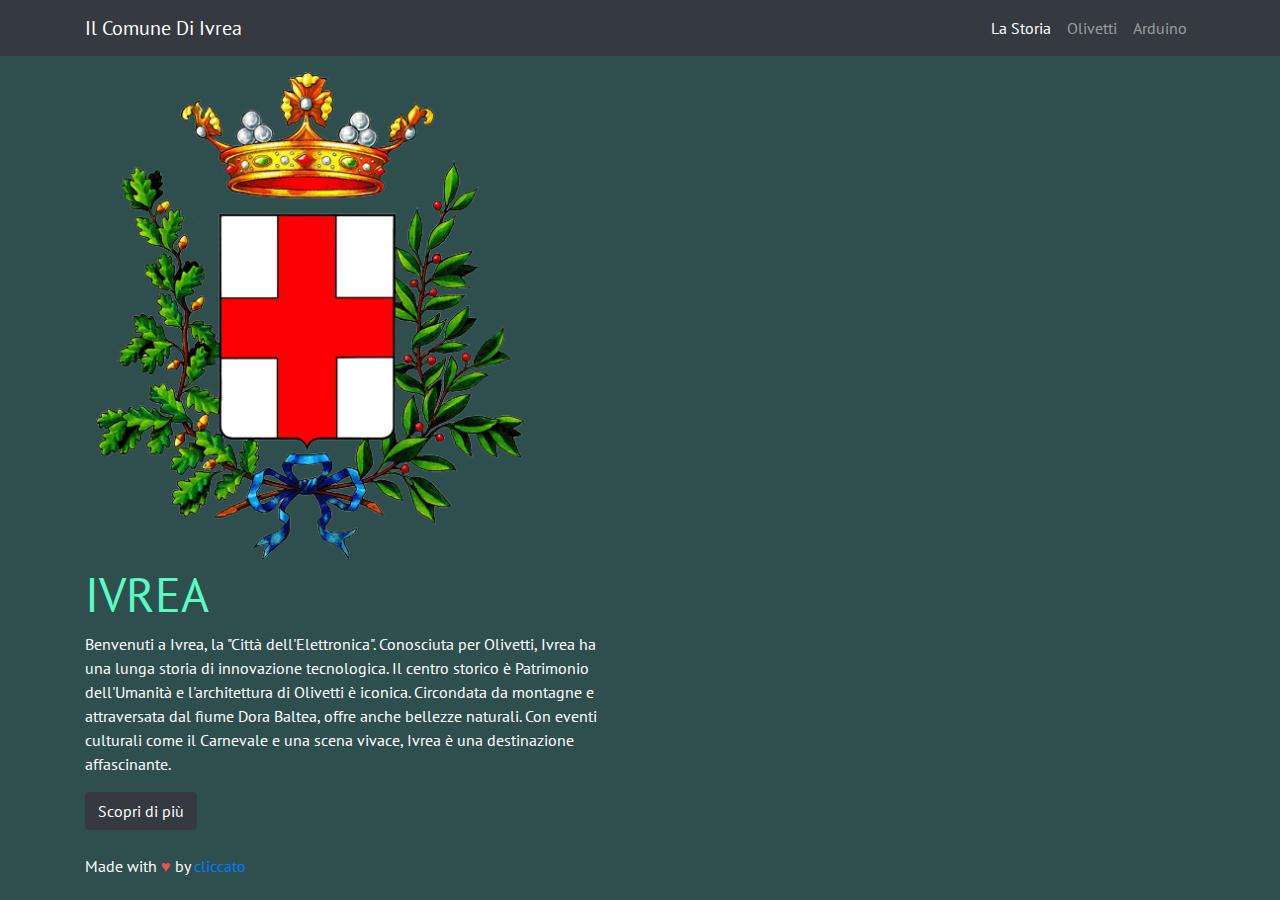
==== index.html @ 137a64b2 "uuu" ====
<!DOCTYPE html>
<html lang="it">
<head>
  <meta charset="UTF-8">
  <meta name="viewport" content="width=device-width, initial-scale=1.0">
  <title>Ivrea e Olivetti</title>
  <link rel="shortcut icon" href="https://w.wiki/6kgh" type="image/png">
  <link href='https://fonts.googleapis.com/css?family=PT Sans' rel='stylesheet'>
  <link rel="stylesheet" href="https://stackpath.bootstrapcdn.com/bootstrap/4.5.0/css/bootstrap.min.css">
  <link rel="stylesheet" href="css/style.css">
</head>
<body>
  <header>
    <nav class="navbar navbar-expand-lg navbar-dark bg-dark fixed-top">
      <div class="container">
        <a class="navbar-brand">Il Comune Di Ivrea</a>
        <button class="navbar-toggler" type="button" data-toggle="collapse" data-target="#navbarNav" aria-controls="navbarNav" aria-expanded="false" aria-label="Toggle navigation">
          <span class="navbar-toggler-icon"></span>
        </button>
        <div class="collapse navbar-collapse" id="navbarNav">
          <ul class="navbar-nav ml-auto">
            <li class="nav-item active">
              <a class="nav-link" href="index.html" target="_top">La Storia</a>
            </li>
            <li class="nav-item">
              <a class="nav-link" href="" target="_top">Olivetti</a>
            </li>
            <li class="nav-item">
              <a class="nav-link" href="" target="_top">Arduino</a>
            </li>
          </ul>
        </div>
      </div>
    </nav>
  </header>

  <section class="hero-section">
    <br><br><br>
    <div class="container">
        <img id="logo" class="img-fluid" src="img/logo.png">
    </div>
    <div class="container">
      <div class="row">
        <div class="col-md-6">
          
          <h1>IVREA</h1>
          <p>Benvenuti a Ivrea, la "Città dell'Elettronica". Conosciuta per Olivetti, Ivrea ha una lunga storia di innovazione tecnologica. Il centro storico è Patrimonio dell'Umanità e l'architettura di Olivetti è iconica. Circondata da montagne e attraversata dal fiume Dora Baltea, offre anche bellezze naturali. Con eventi culturali come il Carnevale e una scena vivace, Ivrea è una destinazione affascinante.</p>
          <button id="show-ivrea-info" class="btn btn-dark" onclick="showIvreaInfo()">Scopri di più</button>

        </div>
      </div>
    </div>
    <br>
    <div id="ivrea-info" class="d-none">
        <div class="container d-flex">
            <div class="row justify-content-center">

              <div class="col-md-12 col-md-6">
                <div class="card bg-transparent border-0">
                  <div class="row no-gutters align-items-center">
                    <div class="col-md-8 order-md-2">
                      <div class="card-body w-100">
                        <h5 class="card-title">Origini storiche: Antiche radici e insediamenti preistorici.</h5>
                        <p class="card-text">Origini storiche: Ivrea ha radici antiche, risalenti all'epoca romana, con evidenze di insediamenti preistorici. Situata nella regione del Piemonte, nel nord-ovest dell'Italia, la città ha attraversato secoli di storia e ha testimoniato l'influenza di diverse dominazioni. Le tracce del suo passato si possono ancora ritrovare nei resti archeologici e nei reperti che rivelano la presenza di popolazioni preistoriche, così come nelle testimonianze dell'epoca romana. L'antichità di Ivrea contribuisce al suo fascino e all'interesse per la sua storia ricca e variegata.</p>
                      </div>
                    </div>
                    <div class="col-md-2">
                      <img src="https://w.wiki/6kio" class="card-img img-fluid rounded rounded-1" alt="Ivrea Romana">
                    </div>
                  </div>
                </div>
              </div>

              <div class="col-md-12 col-md-6">
                <div class="card bg-transparent border-0">
                  <div class="row no-gutters align-items-center">
                    <div class="col-md-8 order-md-2">
                      <div class="card-body w-100">
                        <h5 class="card-title">Epoca medievale: Fortezza e sviluppo urbano.</h5>
                        <p class="card-text">Durante l'epoca medievale, Ivrea conobbe un periodo di grande importanza. La città si sviluppò intorno alla sua imponente fortezza, che divenne un simbolo di potere e dominio. L'architettura medievale, con le sue mura imponenti e le torri difensive, testimonia la ricchezza e l'influenza di Ivrea in quel periodo. L'espansione urbana portò anche all'arrivo di nuove attività commerciali e artigianali, contribuendo così alla crescita economica della città. La presenza di numerosi monumenti e edifici storici risalenti al periodo medievale rende Ivrea un luogo affascinante per gli amanti della storia e dell'architettura.</p>
                      </div>
                    </div>
                    <div class="col-md-2">
                      <img src="https://w.wiki/6kjC" class="card-img img-fluid rounded rounded-1" alt="Castello Ivrea">
                    </div>
                  </div>
                </div>
              </div>

              <div class="col-md-12 col-md-6">
                <div class="card bg-transparent border-0">
                  <div class="row no-gutters align-items-center">
                    <div class="col-md-8 order-md-2">
                      <div class="card-body w-100">
                        <h5 class="card-title">Rinascimento e Barocco: Arte e cultura.</h5>
                        <p class="card-text">Durante il Rinascimento e il periodo Barocco, Ivrea visse un'epoca di fervente attività artistica e culturale. Numerosi artisti e architetti contribuirono alla creazione di opere d'arte e all'abbellimento della città. L'arte rinascimentale e barocca si manifesta attraverso gli affreschi, le sculture e le decorazioni presenti nelle chiese e negli edifici storici di Ivrea. Questo periodo di prosperità culturale ha lasciato un'impronta indelebile sulla città, rendendola un luogo di grande interesse per gli appassionati di arte e storia.</p>
                      </div>
                    </div>
                    <div class="col-md-2">
                      <img src="https://w.wiki/6kjJ" class="card-img img-fluid rounded rounded-1" alt="Arte Ivrea">
                    </div>
                  </div>
                </div>
              </div>

              <div class="col-md-12 col-md-6">
                <div class="card bg-transparent border-0">
                  <div class="row no-gutters align-items-center">
                    <div class="col-md-8 order-md-2">
                      <div class="card-body w-100">
                        <h5 class="card-title">Età moderna: Industrializzazione e trasformazione.</h5>
                        <p class="card-text">Nell'età moderna, Ivrea sperimentò un'importante trasformazione grazie all'industrializzazione. La città divenne un centro manifatturiero e sede di importanti industrie, tra cui la celebre Olivetti. L'arrivo dell'industria portò un notevole sviluppo economico e sociale, ma anche cambiamenti nella struttura urbana. Nuove fabbriche, abitazioni per i lavoratori e infrastrutture vennero realizzate per soddisfare le esigenze della crescente popolazione industriale. L'impatto dell'età moderna è ancora evidente nella morfologia urbana di Ivrea e nel suo patrimonio industriale.</p>
                      </div>
                    </div>
                    <div class="col-md-2">
                      <img src="https://w.wiki/6kjK" class="card-img img-fluid rounded rounded-1" alt="Palazzo Olivetti">
                    </div>
                  </div>
                </div>
              </div>

              <div class="col-md-12 col-md-6">
                <div class="card bg-transparent border-0">
                  <div class="row no-gutters align-items-center">
                    <div class="col-md-8 order-md-2">
                      <div class="card-body w-100">
                        <h5 class="card-title">XX secolo: Le sfide del progresso e la guerra.</h5>
                        <p class="card-text">Nel XX secolo, Ivrea affrontò molte sfide e cambiamenti significativi. La città fu coinvolta nelle due guerre mondiali, subendo danni e perdite umane. Tuttavia, durante il dopoguerra, Ivrea si riprese e conobbe un periodo di rapido sviluppo economico. L'industria e l'innovazione tecnologica continuarono a giocare un ruolo importante nella crescita della città. Ivrea divenne anche un laboratorio per l'urbanistica e l'architettura, con progetti di case popolari e di nuovi quartieri. Il XX secolo segnò un periodo di cambiamento sociale, politico ed economico per Ivrea.</p>
                      </div>
                    </div>
                    <div class="col-md-2">
                      <img src="https://w.wiki/6kjS" class="card-img img-fluid rounded rounded-1" alt="Ivrea XX Secolo">
                    </div>
                  </div>
                </div>
              </div>

              <div class="col-md-12 col-md-6">
                <div class="card bg-transparent border-0">
                  <div class="row no-gutters align-items-center">
                    <div class="col-md-8 order-md-2">
                      <div class="card-body w-100">
                        <h5 class="card-title">Il presente: Una città dinamica e culturale.</h5>
                        <p class="card-text">Oggi, Ivrea è una città dinamica e culturale, che conserva il suo patrimonio storico e industriale. Il centro storico affascina i visitatori con le sue strade medievali, le piazze pittoresche e gli edifici storici restaurati. La città ospita anche importanti eventi culturali e manifestazioni, tra cui il famoso Carnevale di Ivrea, riconosciuto come Patrimonio dell'Umanità dall'UNESCO. Inoltre, Ivrea è diventata un importante polo tecnologico e creativo, con la presenza di aziende innovative e di istituti di ricerca. La combinazione tra tradizione e innovazione fa di Ivrea una destinazione unica e affascinante.</p>
                      </div>
                    </div>
                    <div class="col-md-2">
                      <img src="https://w.wiki/6kjT" class="card-img img-fluid rounded rounded-1" alt="Ivrea Moderna">
                    </div>
                  </div>
                </div>
              </div>
            </div>
        </div>               
    </div>
  </section>

  <footer>
    <div class="container">
      <p>Made with <span style="color: #e25555;">&hearts;</span> by <a href="https://github.com/cliccato">cliccato</a></p>
    </div>
  </footer>

  <script src="https://stackpath.bootstrapcdn.com/bootstrap/4.5.0/js/bootstrap.min.js"></script>
  <script src="js/script.js"></script>
</body>
</html>
---- css/style.css ----
body {
    background-color: #2F4F4F;
    font-family: 'PT Sans', bold;
}

p {
    color: #FFFFFF;
    font-weight: 100%;
}

h1 {
    color: #5afac5;
    font-size: 300%;
}

.card-title {
    color: #5afac5;
    font-size: 100%;
}

.card-body {
    font-size: 100%;
}

.card-text {
    font-size: 100%;
}

#logo {
    width: 40%;
    height: 40%;
}
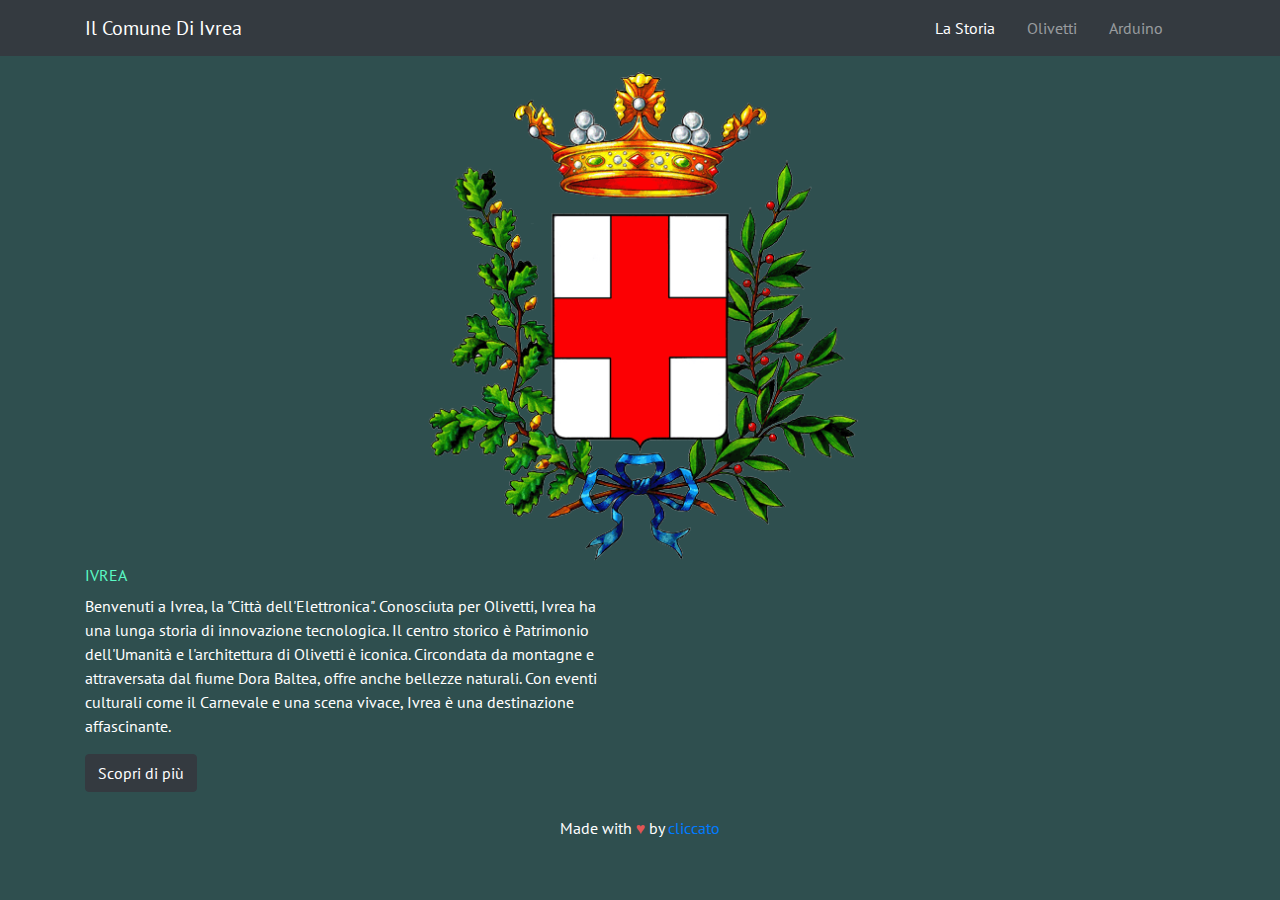
==== commit 432fb40e: "fixed bugs" ====
--- a/index.html
+++ b/index.html
@@ -7,6 +7,7 @@
   <link rel="shortcut icon" href="https://w.wiki/6kgh" type="image/png">
   <link href='https://fonts.googleapis.com/css?family=PT Sans' rel='stylesheet'>
   <link rel="stylesheet" href="https://stackpath.bootstrapcdn.com/bootstrap/4.5.0/css/bootstrap.min.css">
+  <script src="https://ajax.googleapis.com/ajax/libs/jquery/3.5.1/jquery.min.js"></script>
   <link rel="stylesheet" href="css/style.css">
 </head>
 <body>
@@ -14,19 +15,16 @@
     <nav class="navbar navbar-expand-lg navbar-dark bg-dark fixed-top">
       <div class="container">
         <a class="navbar-brand">Il Comune Di Ivrea</a>
-        <button class="navbar-toggler" type="button" data-toggle="collapse" data-target="#navbarNav" aria-controls="navbarNav" aria-expanded="false" aria-label="Toggle navigation">
-          <span class="navbar-toggler-icon"></span>
-        </button>
-        <div class="collapse navbar-collapse" id="navbarNav">
-          <ul class="navbar-nav ml-auto">
+        <div id="navbarNav">
+          <ul class="navbar-nav flex-row ml-auto mr-2">
             <li class="nav-item active">
-              <a class="nav-link" href="index.html" target="_top">La Storia</a>
+              <a class="nav-link mr-3" href="index.html" target="_top">La Storia</a>
             </li>
             <li class="nav-item">
-              <a class="nav-link" href="" target="_top">Olivetti</a>
+              <a class="nav-link mr-3" href="" target="_top">Olivetti</a>
             </li>
             <li class="nav-item">
-              <a class="nav-link" href="" target="_top">Arduino</a>
+              <a class="nav-link mr-3" href="" target="_top">Arduino</a>
             </li>
           </ul>
         </div>
@@ -36,17 +34,16 @@
 
   <section class="hero-section">
     <br><br><br>
-    <div class="container">
+    <div class="container d-flex justify-content-center align-items-center">
         <img id="logo" class="img-fluid" src="img/logo.png">
     </div>
-    <div class="container">
+    <div class="container d-flex justify-content-center align-items-center">
       <div class="row">
         <div class="col-md-6">
           
-          <h1>IVREA</h1>
+          <h1 id="title">IVREA</h1>
           <p>Benvenuti a Ivrea, la "Città dell'Elettronica". Conosciuta per Olivetti, Ivrea ha una lunga storia di innovazione tecnologica. Il centro storico è Patrimonio dell'Umanità e l'architettura di Olivetti è iconica. Circondata da montagne e attraversata dal fiume Dora Baltea, offre anche bellezze naturali. Con eventi culturali come il Carnevale e una scena vivace, Ivrea è una destinazione affascinante.</p>
           <button id="show-ivrea-info" class="btn btn-dark" onclick="showIvreaInfo()">Scopri di più</button>
-
         </div>
       </div>
     </div>
@@ -156,7 +153,7 @@
   </section>
 
   <footer>
-    <div class="container">
+    <div class="container d-flex justify-content-center align-items-center">
       <p>Made with <span style="color: #e25555;">&hearts;</span> by <a href="https://github.com/cliccato">cliccato</a></p>
     </div>
   </footer>
--- a/css/style.css
+++ b/css/style.css
@@ -29,4 +29,13 @@
 #logo {
     width: 40%;
     height: 40%;
+}
+
+.card-img {
+    width: 140%;
+    height: 140%;
+}
+
+#title {
+    font-size: 100%;
 }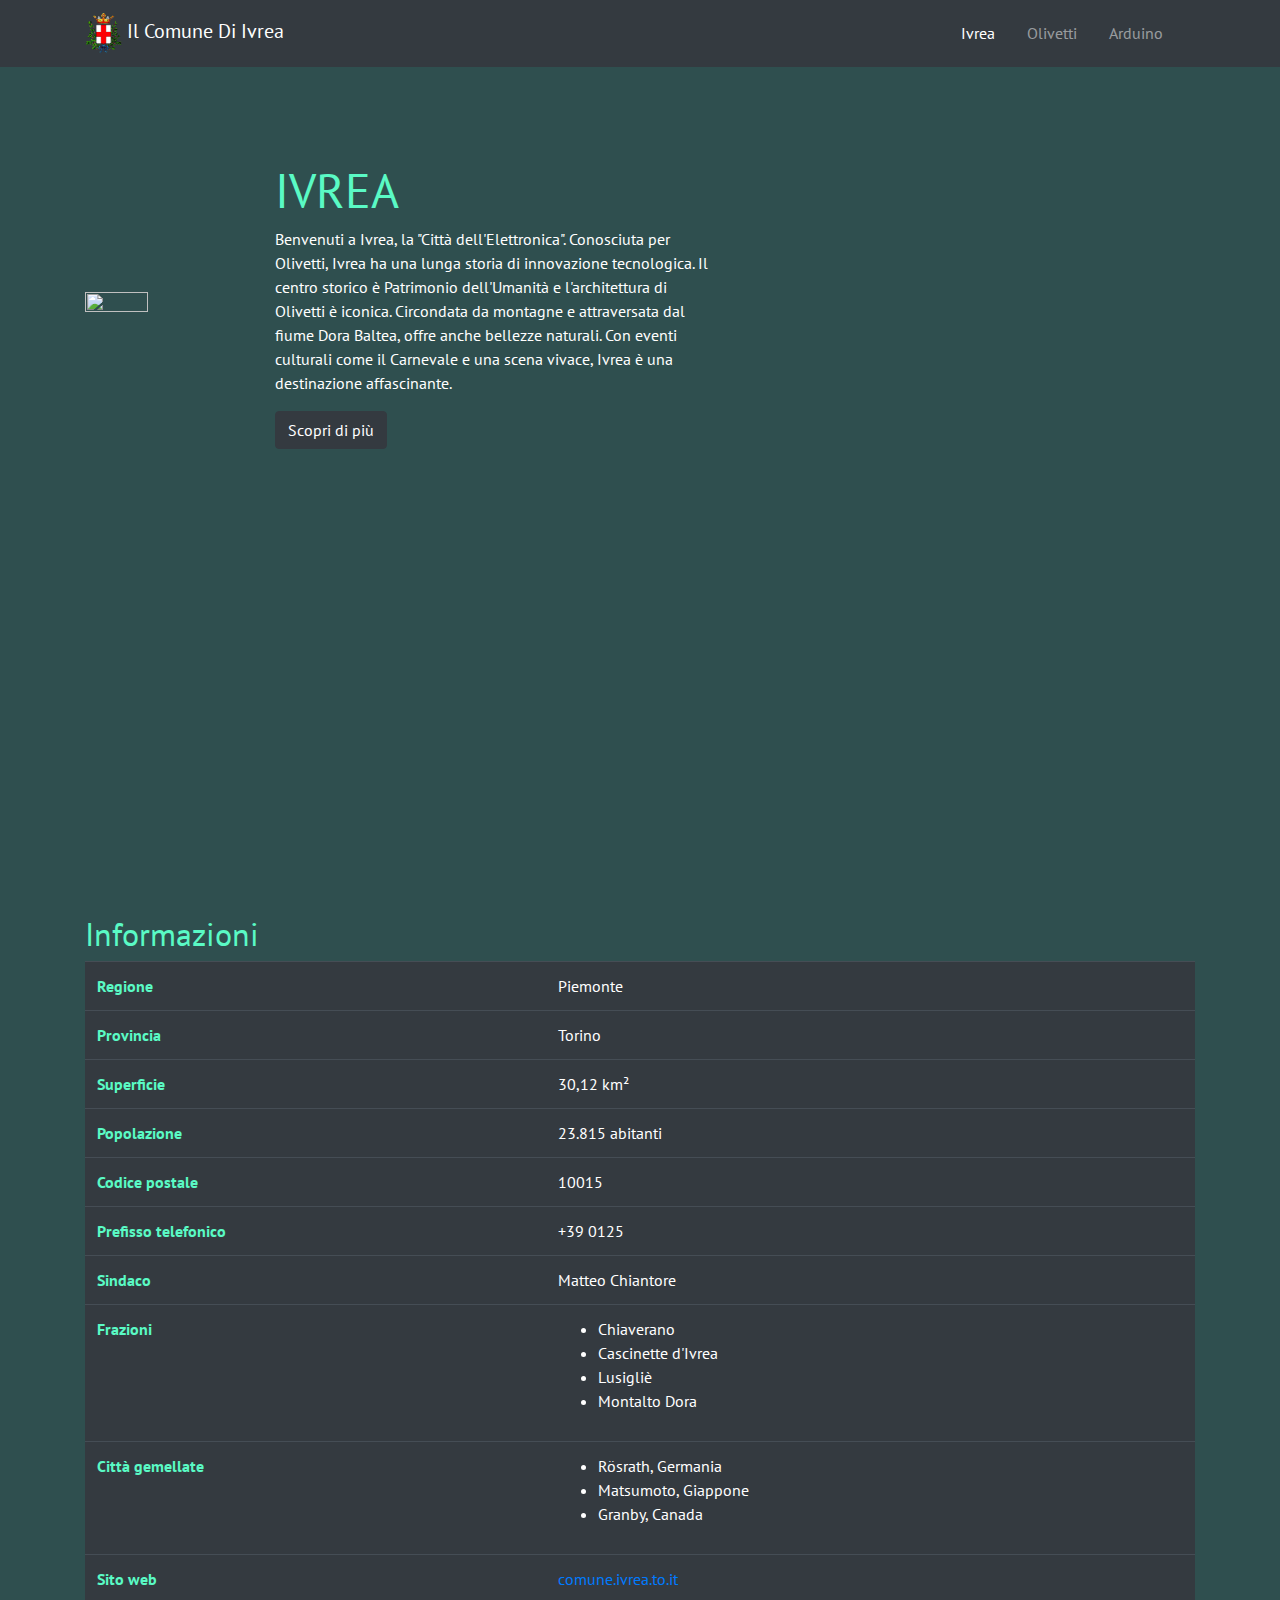
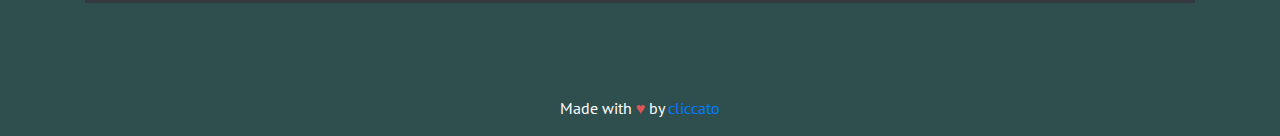
==== commit 1ade5f58: "finished Ivrea page" ====
--- a/index.html
+++ b/index.html
@@ -3,7 +3,7 @@
 <head>
   <meta charset="UTF-8">
   <meta name="viewport" content="width=device-width, initial-scale=1.0">
-  <title>Ivrea e Olivetti</title>
+  <title>Ivrea</title>
   <link rel="shortcut icon" href="https://w.wiki/6kgh" type="image/png">
   <link href='https://fonts.googleapis.com/css?family=PT Sans' rel='stylesheet'>
   <link rel="stylesheet" href="https://stackpath.bootstrapcdn.com/bootstrap/4.5.0/css/bootstrap.min.css">
@@ -14,17 +14,19 @@
   <header>
     <nav class="navbar navbar-expand-lg navbar-dark bg-dark fixed-top">
       <div class="container">
-        <a class="navbar-brand">Il Comune Di Ivrea</a>
+        <a class="navbar-brand">
+          <img id="mini-logo" class="img-fluid" src="img/logo.png">
+        Il Comune Di Ivrea</a>
         <div id="navbarNav">
           <ul class="navbar-nav flex-row ml-auto mr-2">
             <li class="nav-item active">
-              <a class="nav-link mr-3" href="index.html" target="_top">La Storia</a>
+              <a class="nav-link mr-3" href="index.html" target="_top">Ivrea</a>
             </li>
             <li class="nav-item">
-              <a class="nav-link mr-3" href="" target="_top">Olivetti</a>
+              <a class="nav-link mr-3" href="olivetti.html" target="_top">Olivetti</a>
             </li>
             <li class="nav-item">
-              <a class="nav-link mr-3" href="" target="_top">Arduino</a>
+              <a class="nav-link mr-3" href="arduino.html" target="_top">Arduino</a>
             </li>
           </ul>
         </div>
@@ -35,12 +37,9 @@
   <section class="hero-section">
     <br><br><br>
     <div class="container d-flex justify-content-center align-items-center">
-        <img id="logo" class="img-fluid" src="img/logo.png">
-    </div>
-    <div class="container d-flex justify-content-center align-items-center">
-      <div class="row">
+        <img id="logo" class="img-fluid" src="https://w.wiki/6kxt">
+      <div class="row ml-3">
         <div class="col-md-6">
-          
           <h1 id="title">IVREA</h1>
           <p>Benvenuti a Ivrea, la "Città dell'Elettronica". Conosciuta per Olivetti, Ivrea ha una lunga storia di innovazione tecnologica. Il centro storico è Patrimonio dell'Umanità e l'architettura di Olivetti è iconica. Circondata da montagne e attraversata dal fiume Dora Baltea, offre anche bellezze naturali. Con eventi culturali come il Carnevale e una scena vivace, Ivrea è una destinazione affascinante.</p>
           <button id="show-ivrea-info" class="btn btn-dark" onclick="showIvreaInfo()">Scopri di più</button>
@@ -152,6 +151,71 @@
     </div>
   </section>
 
+  <section class="portfolio-section">
+    <div class="container">
+      <iframe src="https://www.google.com/maps/embed?pb=!1m18!1m12!1m3!1d44780.3355896179!2d7.848799741434526!3d45.45427109461!2m3!1f0!2f0!3f0!3m2!1i1024!2i768!4f13.1!3m3!1m2!1s0x47888497d6f3c5fd%3A0xc301c069e463cb58!2s10015%20Ivrea%2C%20Metropolitan%20City%20of%20Turin!5e0!3m2!1sen!2sit!4v1685123926795!5m2!1sen!2sit" allowfullscreen="" loading="lazy" referrerpolicy="no-referrer-when-downgrade" id="citymap"></iframe>
+      <br><br>
+      <h4>Informazioni</h4>
+      <table class="table table-dark">
+        <tbody>
+          <tr>
+            <th scope="row">Regione</th>
+            <td>Piemonte</td>
+          </tr>
+          <tr>
+            <th scope="row">Provincia</th>
+            <td>Torino</td>
+          </tr>
+          <tr>
+            <th scope="row">Superficie</th>
+            <td>30,12 km²</td>
+          </tr>
+          <tr>
+            <th scope="row">Popolazione</th>
+            <td>23.815 abitanti</td>
+          </tr>
+          <tr>
+            <th scope="row">Codice postale</th>
+            <td>10015</td>
+          </tr>
+          <tr>
+            <th scope="row">Prefisso telefonico</th>
+            <td>+39 0125</td>
+          </tr>
+          <tr>
+            <th scope="row">Sindaco</th>
+            <td>Matteo Chiantore</td>
+          </tr>
+          <tr>
+            <th scope="row">Frazioni</th>
+            <td>
+              <ul>
+                <li>Chiaverano</li>
+                <li>Cascinette d'Ivrea</li>
+                <li>Lusigliè</li>
+                <li>Montalto Dora</li>
+              </ul>
+            </td>
+          </tr>
+          <tr>
+            <th scope="row">Città gemellate</th>
+            <td>
+              <ul>
+                <li>Rösrath, Germania</li>
+                <li>Matsumoto, Giappone</li>
+                <li>Granby, Canada</li>
+              </ul>
+            </td>
+          </tr>
+          <tr>
+            <th scope="row">Sito web</th>
+            <td><a href="https://www.comune.ivrea.to.it">comune.ivrea.to.it</a></td>
+          </tr>
+        </tbody>
+      </table>   
+    </div> 
+  </section>
+
   <footer>
     <div class="container d-flex justify-content-center align-items-center">
       <p>Made with <span style="color: #e25555;">&hearts;</span> by <a href="https://github.com/cliccato">cliccato</a></p>
--- a/css/style.css
+++ b/css/style.css
@@ -10,12 +10,17 @@
 
 h1 {
     color: #5afac5;
-    font-size: 300%;
+    font-size: 400%;
+}
+
+h4 {
+    color: #5afac5;
+    font-size: 200%;
 }
 
 .card-title {
     color: #5afac5;
-    font-size: 100%;
+    font-size: 150%;
 }
 
 .card-body {
@@ -31,11 +36,71 @@
     height: 40%;
 }
 
+#mini-logo {
+    width: 6%;
+    height: 6%;
+}
+
 .card-img {
     width: 140%;
     height: 140%;
+    border-radius: 100%;
 }
 
 #title {
+    font-size: 300%;
+}
+
+::-webkit-scrollbar {
+    width: 10px;
+}
+
+::-webkit-scrollbar-track {
+    background: #2F4F4F;
+}
+
+::-webkit-scrollbar-thumb {
+    background: #343a40;
+}
+
+::-webkit-scrollbar-thumb:hover {
+    background: #343a40;
+}
+
+.navbar {
+    size: 100%;
+}
+
+.hero-section {
+    padding-top: 7%;
+}
+
+#ivrea-info {
+    padding-top: 7%;
+}
+
+.portfolio-section {
+    padding-top: 7%;
+    padding-bottom: 3%;
+}
+
+footer {
+    padding-top: 3%;
+}
+
+#citymap {
+    border:0;
+    width: 100%;
+    height: 300px;
+    size: 100%;
+    margin-bottom: 2%;
+}
+
+th {
+    color: #5afac5;
+    font-size: 100%;
+}
+
+td {
     font-size: 100%;
 }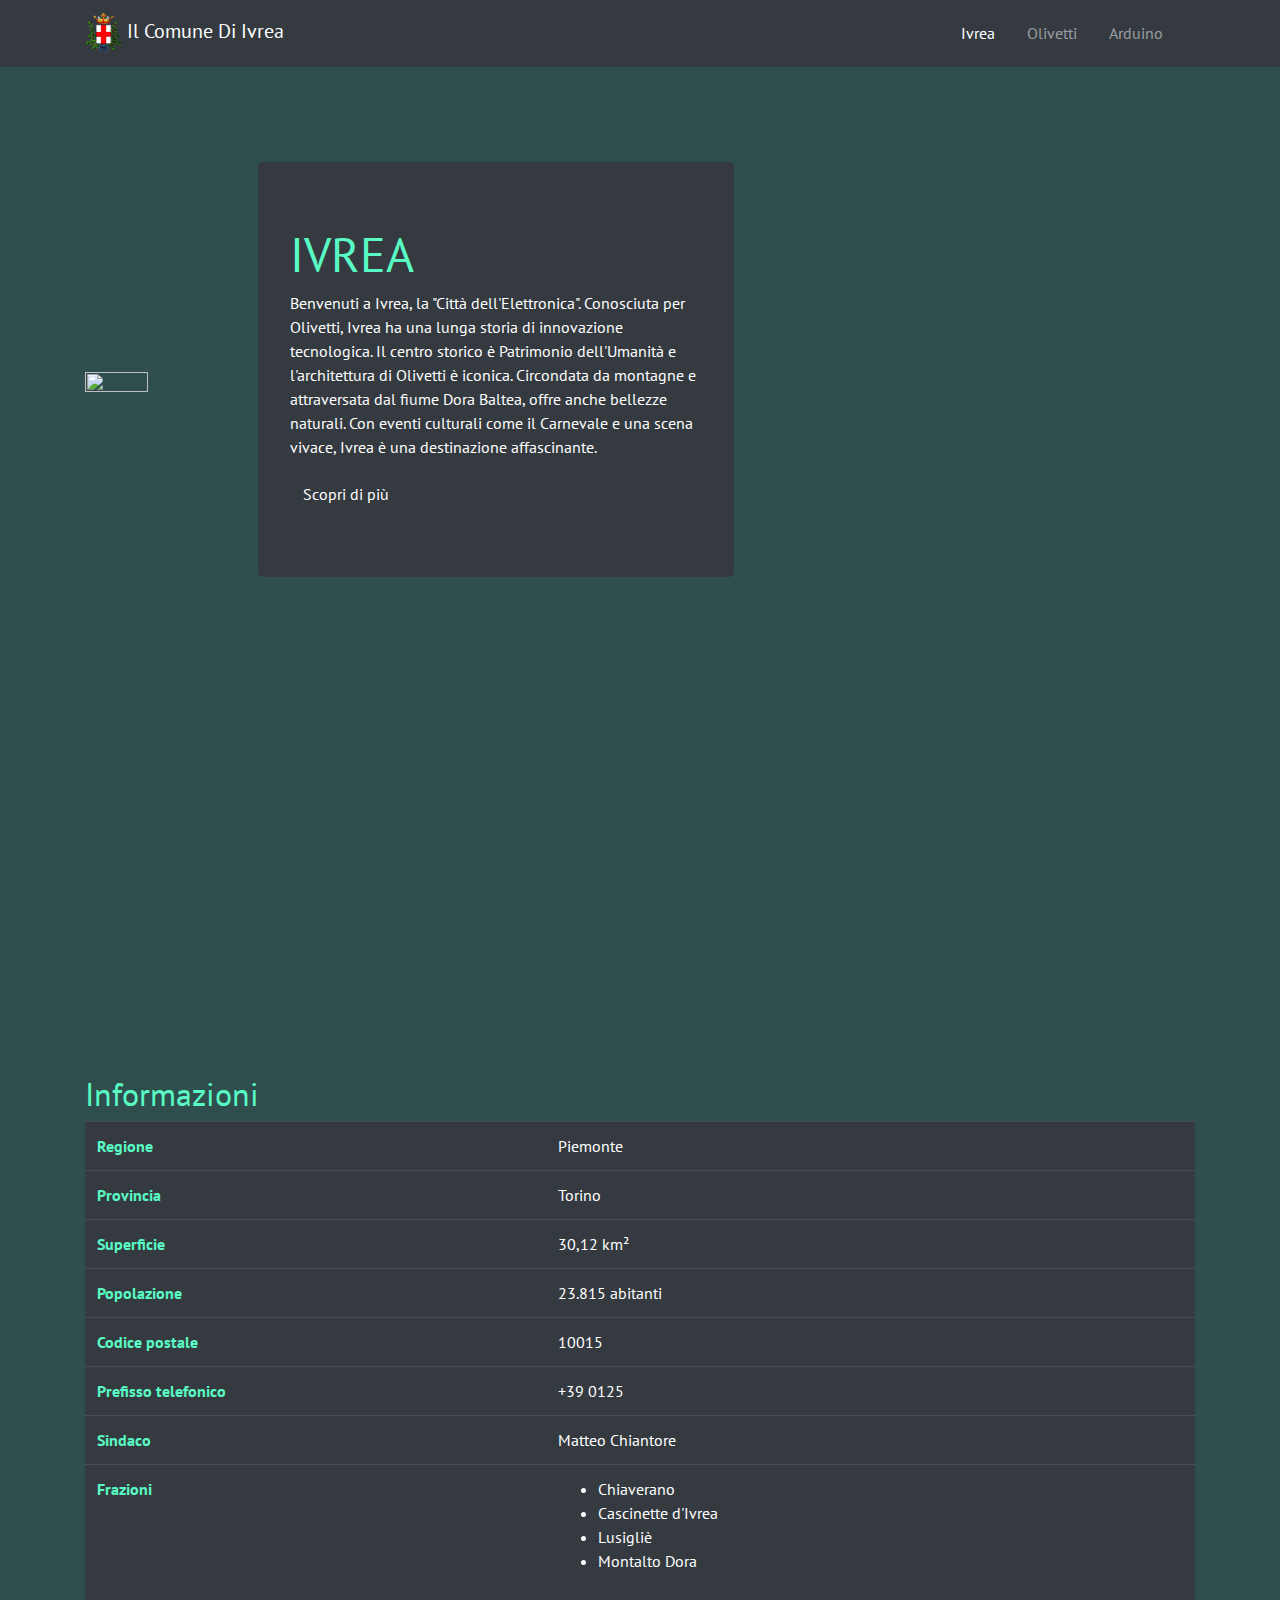
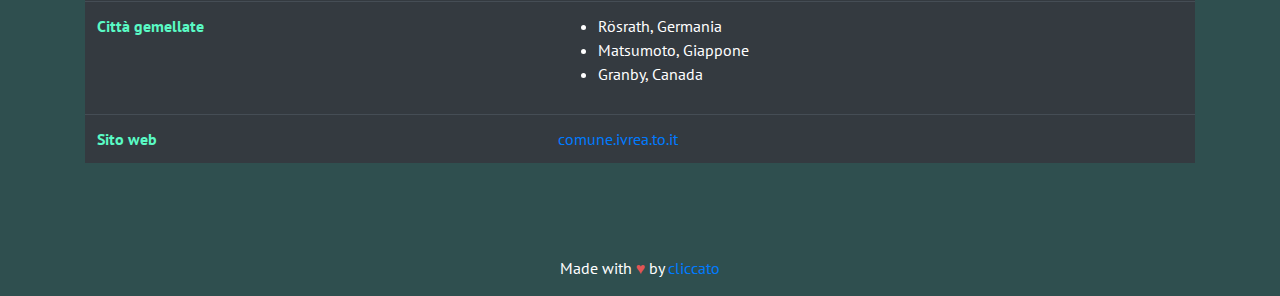
==== commit c5de595f: "updated ivrea page + init olivetti page" ====
--- a/index.html
+++ b/index.html
@@ -15,7 +15,7 @@
     <nav class="navbar navbar-expand-lg navbar-dark bg-dark fixed-top">
       <div class="container">
         <a class="navbar-brand">
-          <img id="mini-logo" class="img-fluid" src="img/logo.png">
+          <img id="mini-logo" class="img-fluid" src="img/logo-ivrea.png">
         Il Comune Di Ivrea</a>
         <div id="navbarNav">
           <ul class="navbar-nav flex-row ml-auto mr-2">
@@ -39,7 +39,7 @@
     <div class="container d-flex justify-content-center align-items-center">
         <img id="logo" class="img-fluid" src="https://w.wiki/6kxt">
       <div class="row ml-3">
-        <div class="col-md-6">
+        <div class="col-md-6 jumbotron">
           <h1 id="title">IVREA</h1>
           <p>Benvenuti a Ivrea, la "Città dell'Elettronica". Conosciuta per Olivetti, Ivrea ha una lunga storia di innovazione tecnologica. Il centro storico è Patrimonio dell'Umanità e l'architettura di Olivetti è iconica. Circondata da montagne e attraversata dal fiume Dora Baltea, offre anche bellezze naturali. Con eventi culturali come il Carnevale e una scena vivace, Ivrea è una destinazione affascinante.</p>
           <button id="show-ivrea-info" class="btn btn-dark" onclick="showIvreaInfo()">Scopri di più</button>
--- a/css/style.css
+++ b/css/style.css
@@ -6,34 +6,41 @@
 p {
     color: #FFFFFF;
     font-weight: 100%;
+    size: 100%;
 }
 
 h1 {
     color: #5afac5;
     font-size: 400%;
+    size: 100%;
 }
 
 h4 {
     color: #5afac5;
     font-size: 200%;
+    size: 100%;
 }
 
 .card-title {
     color: #5afac5;
     font-size: 150%;
+    size: 100%;
 }
 
 .card-body {
     font-size: 100%;
+    size: 100%;
 }
 
 .card-text {
     font-size: 100%;
+    size: 100%;
 }
 
 #logo {
     width: 40%;
     height: 40%;
+    size: 100%;
 }
 
 #mini-logo {
@@ -49,6 +56,7 @@
 
 #title {
     font-size: 300%;
+    size: 100%;
 }
 
 ::-webkit-scrollbar {
@@ -103,4 +111,28 @@
 
 td {
     font-size: 100%;
+}
+
+.vr {
+    color: #343a40;
+    size: 100%;
+}
+
+.jumbotron {
+    background-color: #343a40;
+    color: #fff;
+}
+
+#show-ivrea-info:hover {
+    background-color: #343a40;
+}
+
+.carousel-inner {
+    width: 500px;
+    height: 250px;
+    size: 1005;
+}
+
+.carousel-caption {
+    color: #FFFFFF;
 }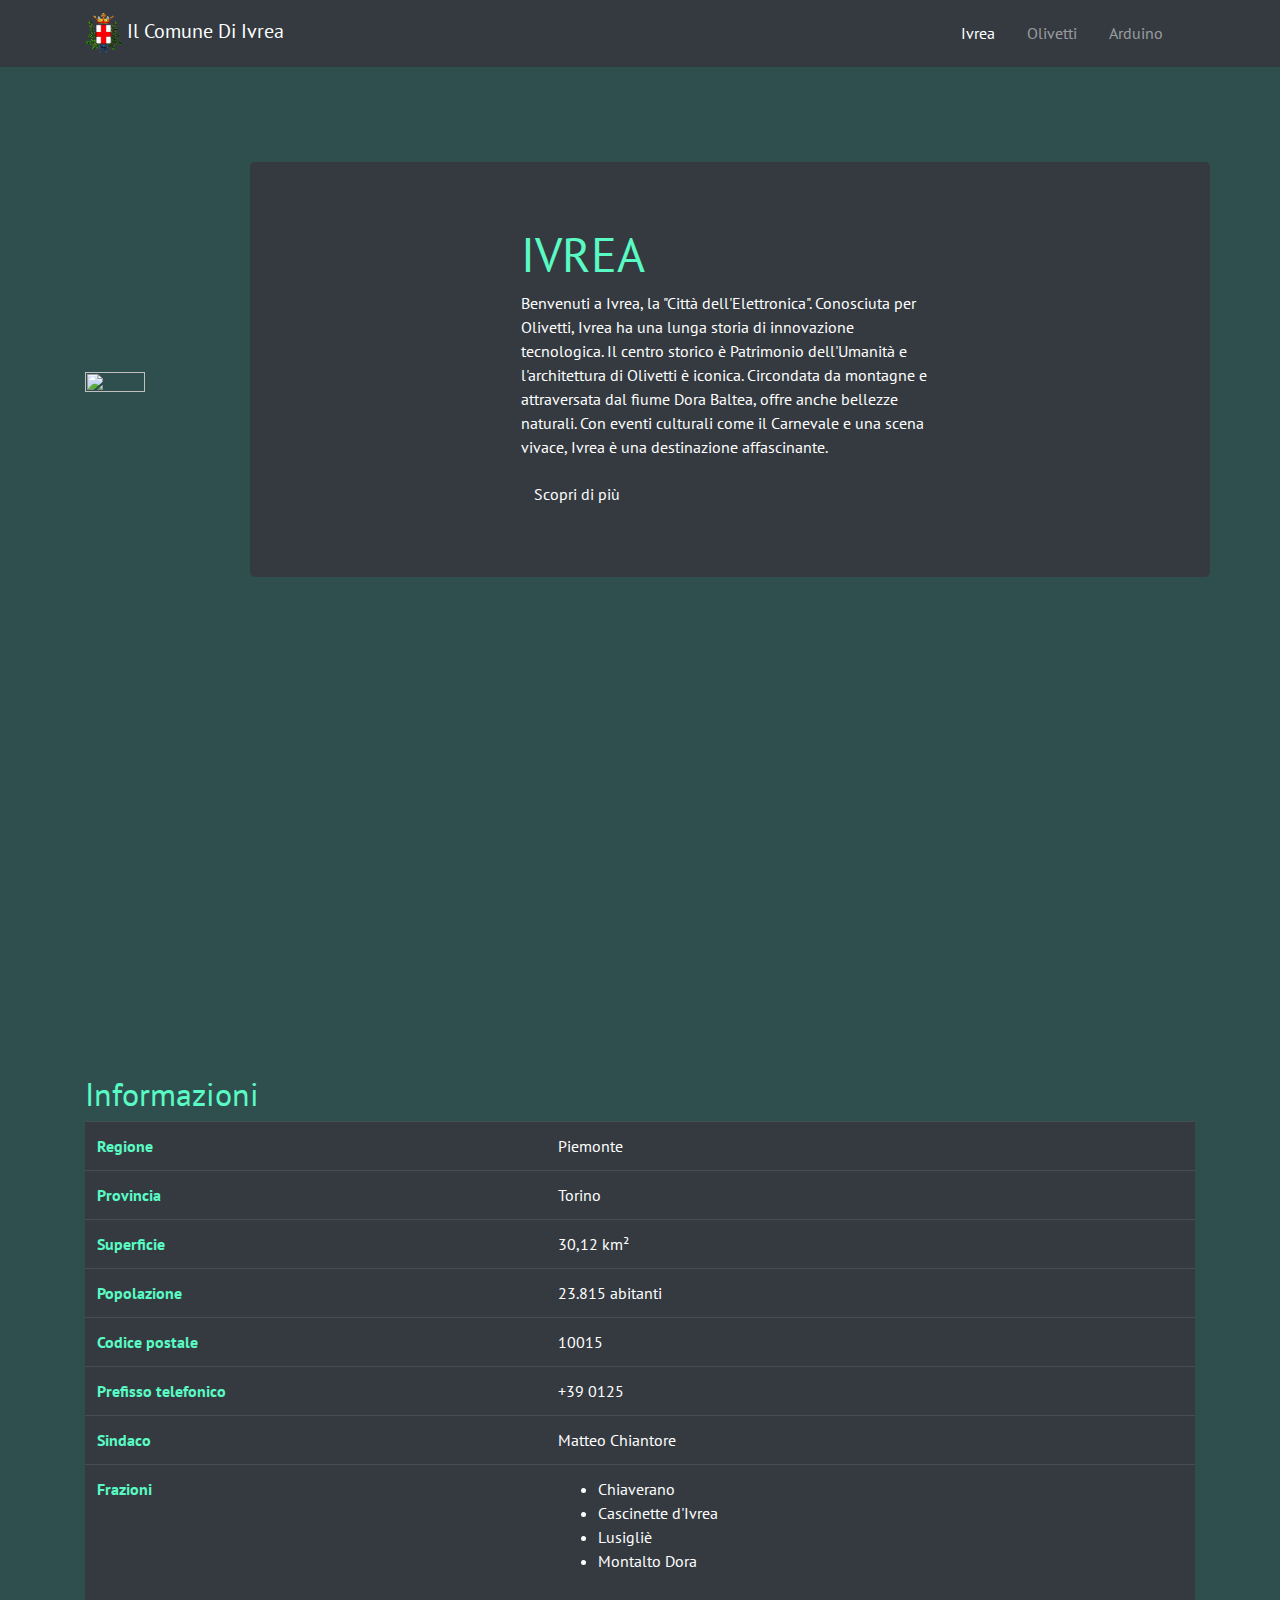
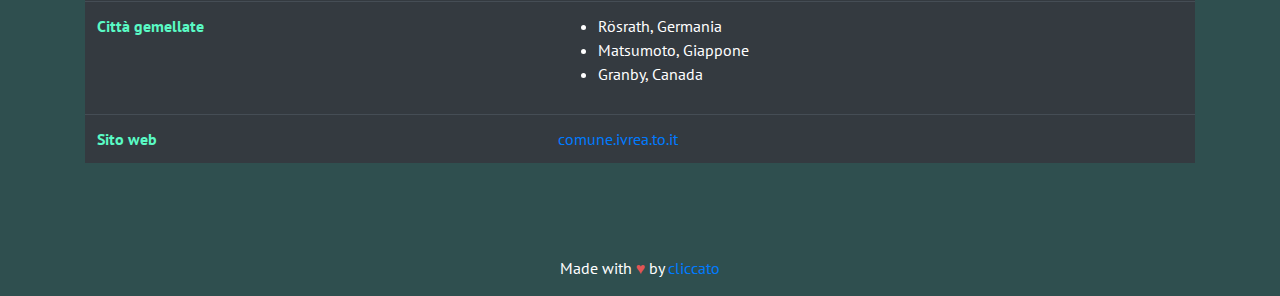
==== commit 54af1816: "finished olivetti page" ====
--- a/index.html
+++ b/index.html
@@ -37,9 +37,9 @@
   <section class="hero-section">
     <br><br><br>
     <div class="container d-flex justify-content-center align-items-center">
-        <img id="logo" class="img-fluid" src="https://w.wiki/6kxt">
-      <div class="row ml-3">
-        <div class="col-md-6 jumbotron">
+        <img id="logo" class="img-fluid d-flex" src="https://w.wiki/6kxt">
+      <div class="row ml-3 jumbotron d-flex justify-content-center align-items-center">
+        <div class="col-md-6">
           <h1 id="title">IVREA</h1>
           <p>Benvenuti a Ivrea, la "Città dell'Elettronica". Conosciuta per Olivetti, Ivrea ha una lunga storia di innovazione tecnologica. Il centro storico è Patrimonio dell'Umanità e l'architettura di Olivetti è iconica. Circondata da montagne e attraversata dal fiume Dora Baltea, offre anche bellezze naturali. Con eventi culturali come il Carnevale e una scena vivace, Ivrea è una destinazione affascinante.</p>
           <button id="show-ivrea-info" class="btn btn-dark" onclick="showIvreaInfo()">Scopri di più</button>
--- a/css/style.css
+++ b/css/style.css
@@ -125,14 +125,4 @@
 
 #show-ivrea-info:hover {
     background-color: #343a40;
-}
-
-.carousel-inner {
-    width: 500px;
-    height: 250px;
-    size: 1005;
-}
-
-.carousel-caption {
-    color: #FFFFFF;
 }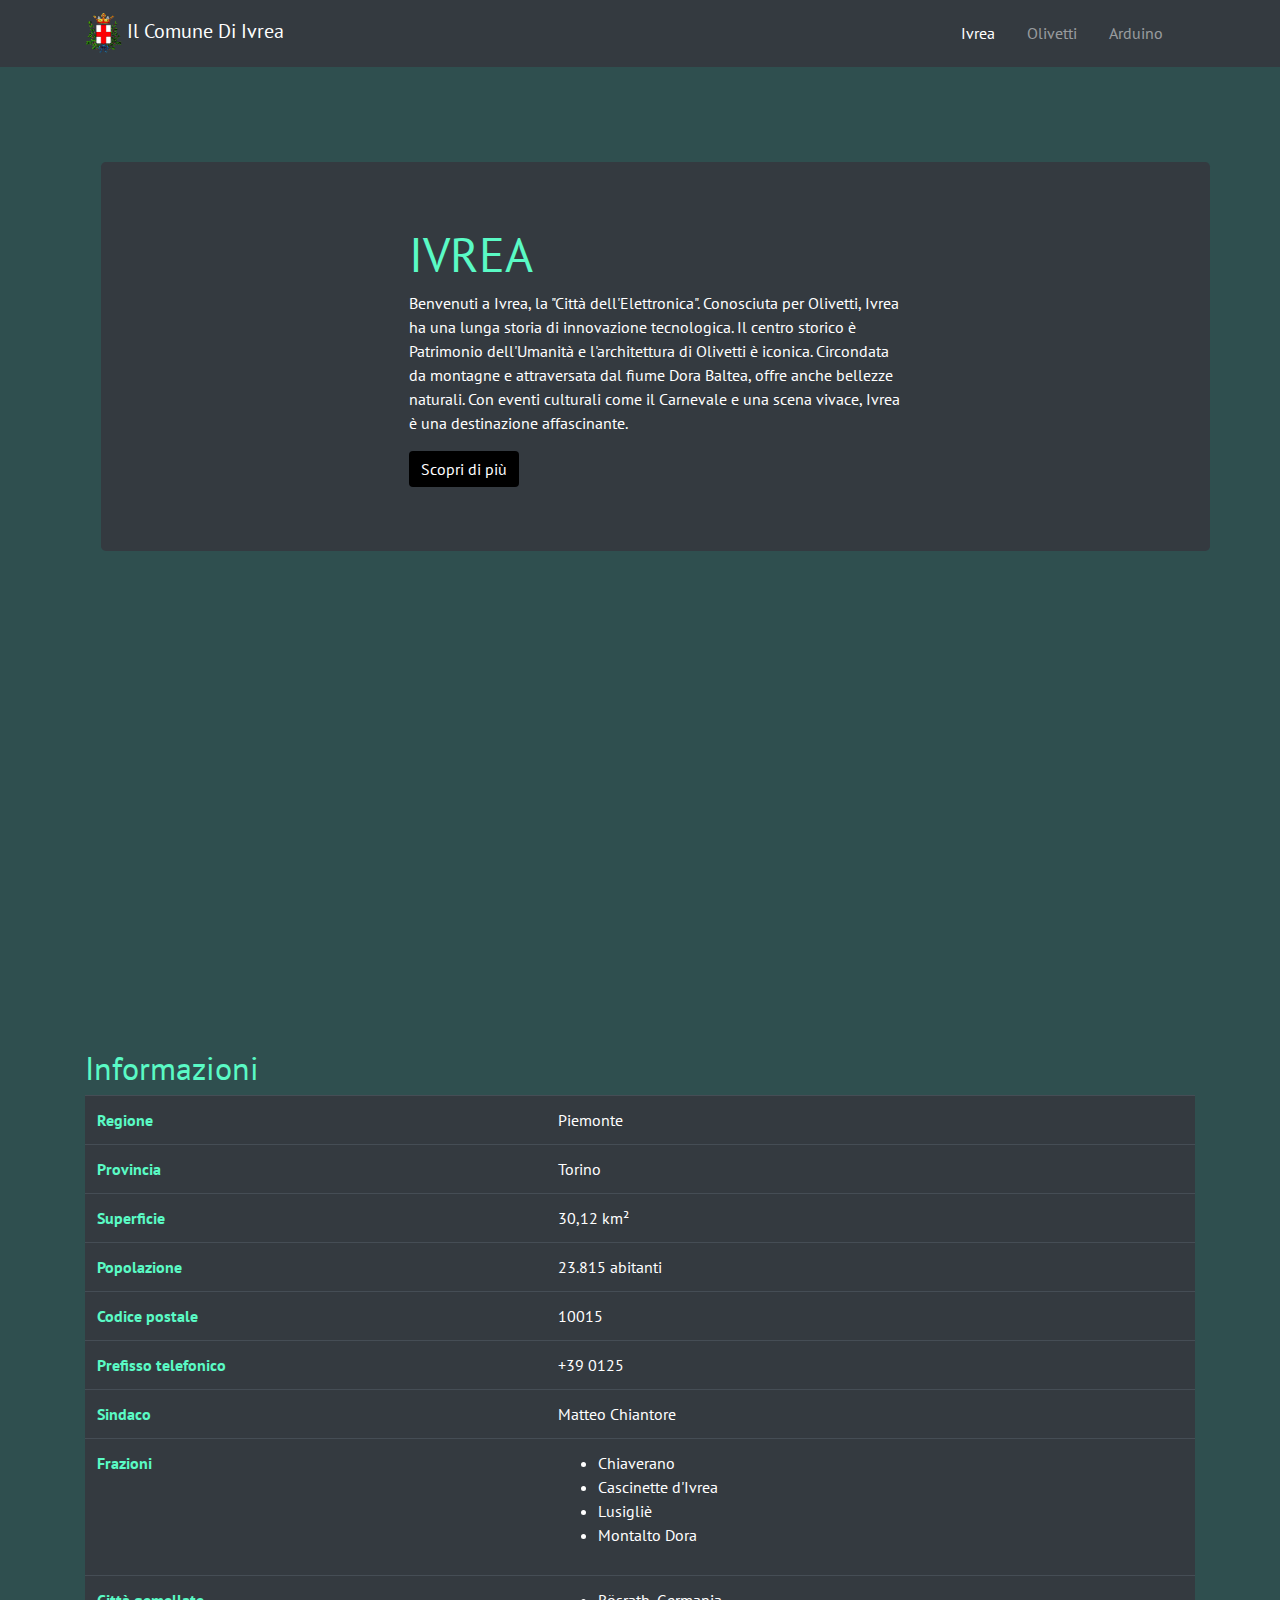
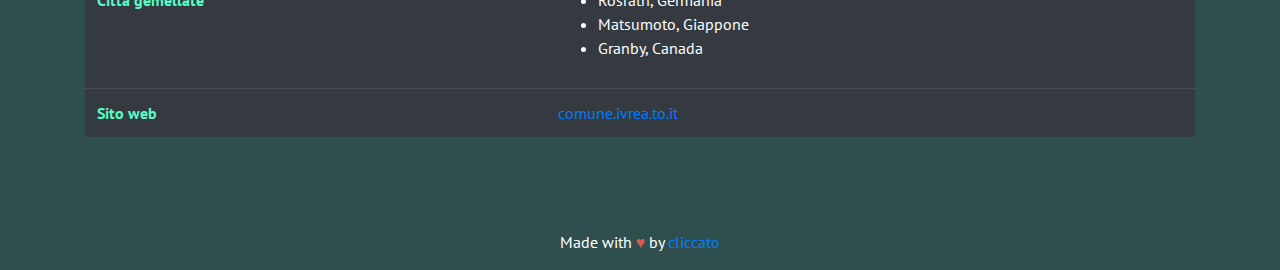
==== commit d1bb410a: "fixed arduino page" ====
--- a/index.html
+++ b/index.html
@@ -37,12 +37,11 @@
   <section class="hero-section">
     <br><br><br>
     <div class="container d-flex justify-content-center align-items-center">
-        <img id="logo" class="img-fluid d-flex" src="https://w.wiki/6kxt">
       <div class="row ml-3 jumbotron d-flex justify-content-center align-items-center">
         <div class="col-md-6">
           <h1 id="title">IVREA</h1>
           <p>Benvenuti a Ivrea, la "Città dell'Elettronica". Conosciuta per Olivetti, Ivrea ha una lunga storia di innovazione tecnologica. Il centro storico è Patrimonio dell'Umanità e l'architettura di Olivetti è iconica. Circondata da montagne e attraversata dal fiume Dora Baltea, offre anche bellezze naturali. Con eventi culturali come il Carnevale e una scena vivace, Ivrea è una destinazione affascinante.</p>
-          <button id="show-ivrea-info" class="btn btn-dark" onclick="showIvreaInfo()">Scopri di più</button>
+          <button id="show-ivrea-info" class="btn btn-dark animate-button" onclick="showIvreaInfo()">Scopri di più</button>
         </div>
       </div>
     </div>
--- a/css/style.css
+++ b/css/style.css
@@ -123,6 +123,53 @@
     color: #fff;
 }
 
+.animate-button {
+    animation: wiggle 2s linear infinite;
+}
+
+@keyframes wiggle {
+    0%, 7% {
+      transform: rotateZ(0);
+    }
+    15% {
+      transform: rotateZ(-15deg);
+    }
+    20% {
+      transform: rotateZ(10deg);
+    }
+    25% {
+      transform: rotateZ(-10deg);
+    }
+    30% {
+      transform: rotateZ(6deg);
+    }
+    35% {
+      transform: rotateZ(-4deg);
+    }
+    40%, 100% {
+      transform: rotateZ(0);
+    }
+}
+
+#show-ivrea-info {
+    background-color: black;
+    border: none;
+}
+
 #show-ivrea-info:hover {
     background-color: #343a40;
+    border: none;
+}
+
+.card {
+    transition: transform 0.3s;
+}
+
+.card:hover {
+    transform: scale(1.1);
+}
+
+#typing-text {
+    size: 100%;
+    padding-top: 75px;
 }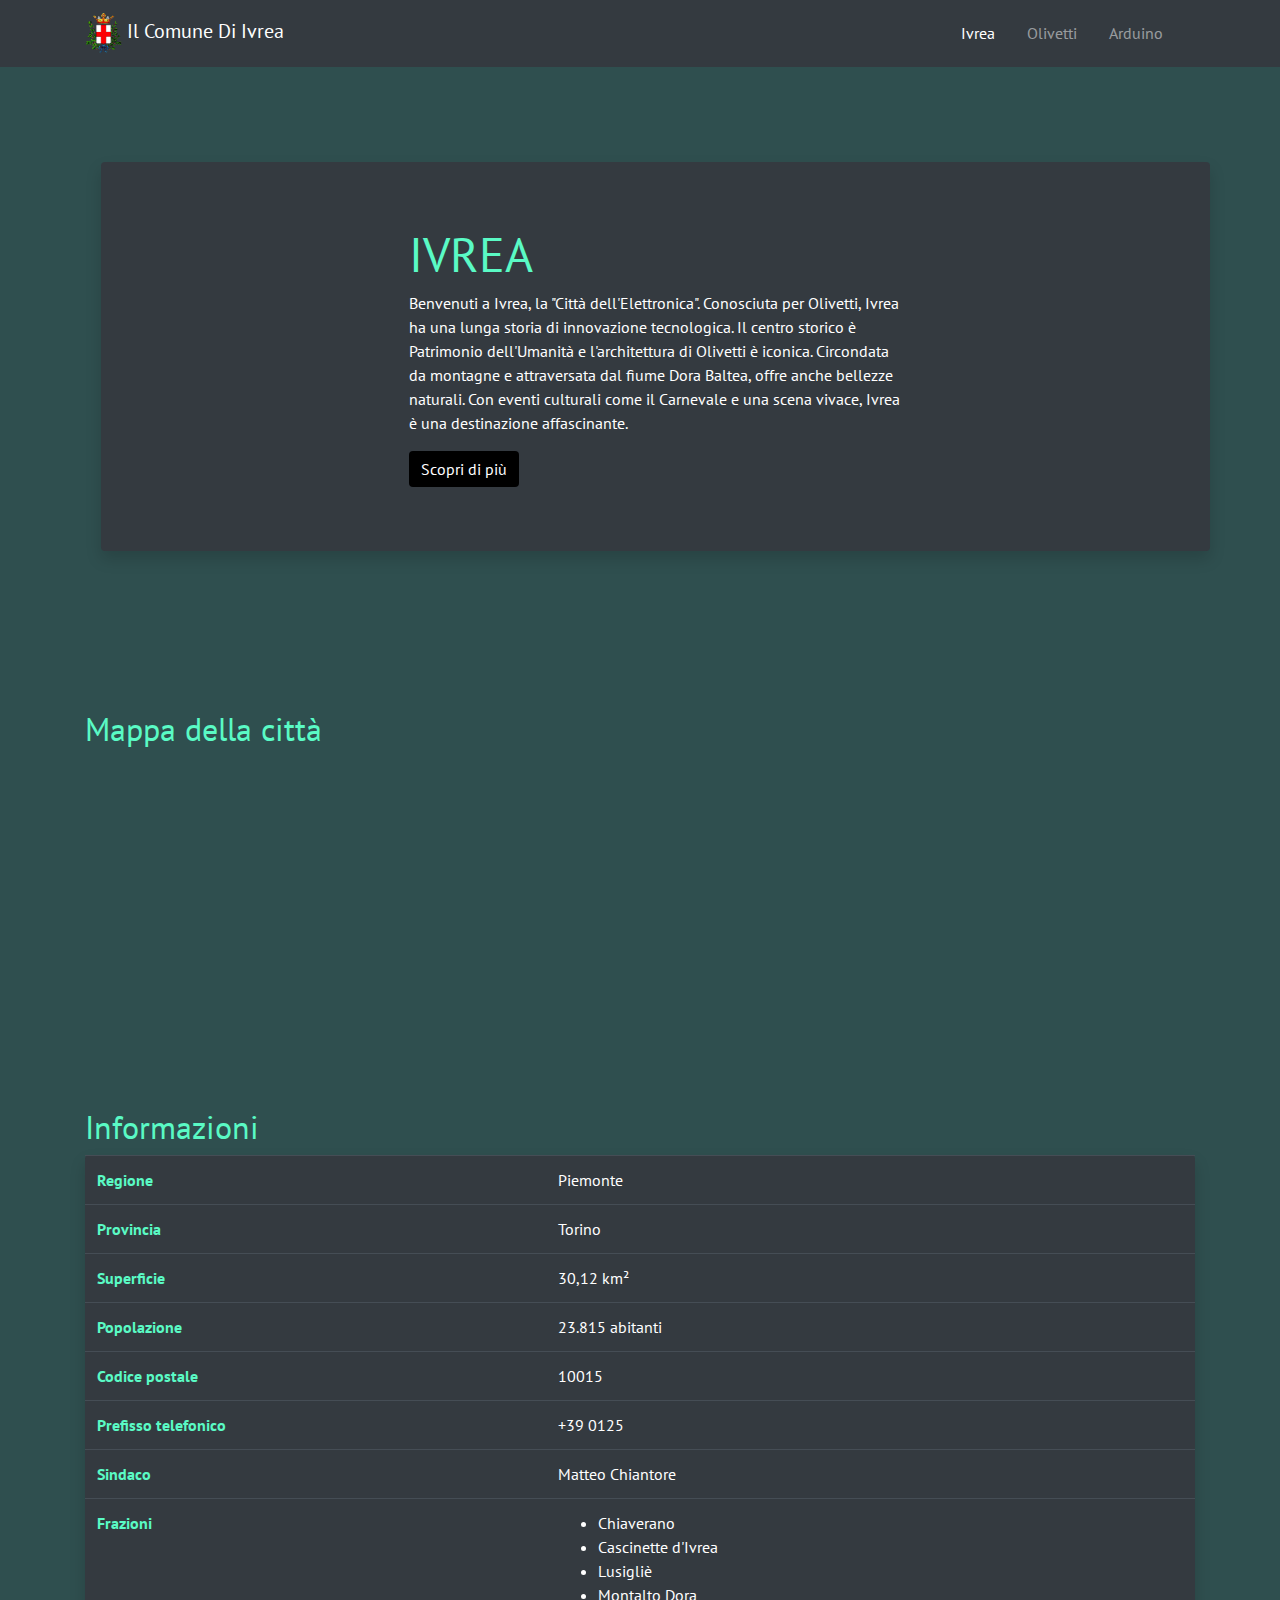
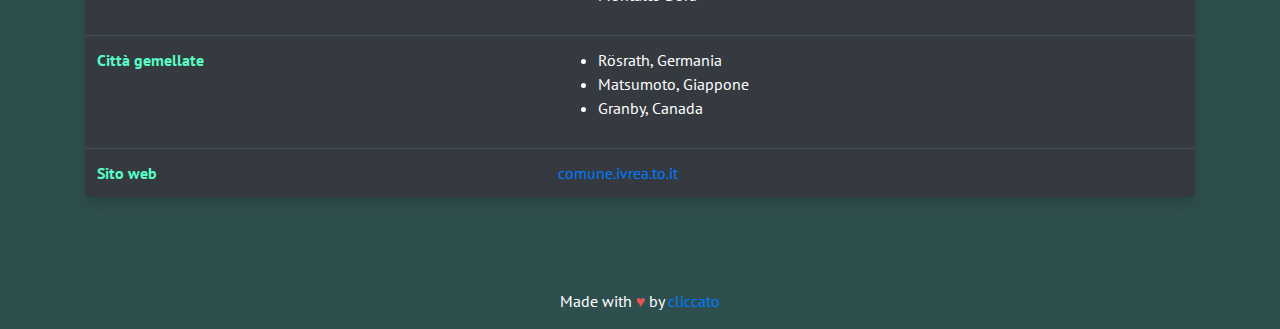
==== commit a34503b1: "add + fix" ====
--- a/index.html
+++ b/index.html
@@ -37,7 +37,7 @@
   <section class="hero-section">
     <br><br><br>
     <div class="container d-flex justify-content-center align-items-center">
-      <div class="row ml-3 jumbotron d-flex justify-content-center align-items-center">
+      <div class="row ml-3 jumbotron d-flex justify-content-center align-items-center shadow rounded">
         <div class="col-md-6">
           <h1 id="title">IVREA</h1>
           <p>Benvenuti a Ivrea, la "Città dell'Elettronica". Conosciuta per Olivetti, Ivrea ha una lunga storia di innovazione tecnologica. Il centro storico è Patrimonio dell'Umanità e l'architettura di Olivetti è iconica. Circondata da montagne e attraversata dal fiume Dora Baltea, offre anche bellezze naturali. Con eventi culturali come il Carnevale e una scena vivace, Ivrea è una destinazione affascinante.</p>
@@ -140,7 +140,7 @@
                       </div>
                     </div>
                     <div class="col-md-2">
-                      <img src="https://w.wiki/6kjT" class="card-img img-fluid rounded rounded-1" alt="Ivrea Moderna">
+                      <img src="https://w.wiki/6kjT" class="card-img img-fluid rounded rounded-1">
                     </div>
                   </div>
                 </div>
@@ -152,10 +152,11 @@
 
   <section class="portfolio-section">
     <div class="container">
+      <h4>Mappa della città</h4>
       <iframe src="https://www.google.com/maps/embed?pb=!1m18!1m12!1m3!1d44780.3355896179!2d7.848799741434526!3d45.45427109461!2m3!1f0!2f0!3f0!3m2!1i1024!2i768!4f13.1!3m3!1m2!1s0x47888497d6f3c5fd%3A0xc301c069e463cb58!2s10015%20Ivrea%2C%20Metropolitan%20City%20of%20Turin!5e0!3m2!1sen!2sit!4v1685123926795!5m2!1sen!2sit" allowfullscreen="" loading="lazy" referrerpolicy="no-referrer-when-downgrade" id="citymap"></iframe>
       <br><br>
       <h4>Informazioni</h4>
-      <table class="table table-dark">
+      <table class="table table-dark shadow rounded">
         <tbody>
           <tr>
             <th scope="row">Regione</th>
--- a/css/style.css
+++ b/css/style.css
@@ -46,6 +46,7 @@
 #mini-logo {
     width: 6%;
     height: 6%;
+    size: 100%;
 }
 
 .card-img {
@@ -84,7 +85,7 @@
 }
 
 #ivrea-info {
-    padding-top: 7%;
+    padding-top: 4%;
 }
 
 .portfolio-section {
@@ -161,8 +162,22 @@
     border: none;
 }
 
+.btn {
+    background-color: black;
+}
+
+.arduinocard {
+    min-width: 300px;
+    min-height: 475px;
+    max-width: 300px;
+    max-height: 475px;
+}
+
 .card {
     transition: transform 0.3s;
+    size: 100%;
+    background-color: #343a40;
+    margin-bottom: 3%;
 }
 
 .card:hover {
@@ -172,4 +187,17 @@
 #typing-text {
     size: 100%;
     padding-top: 75px;
+}
+
+.mini-badge {
+    width: 120px;
+    height: 35px;
+    size: 100%;
+    padding-right: 4%;
+    padding-bottom: 3%;
+}
+
+section {
+    padding-top: 1%;
+    padding-bottom: 1%;
 }